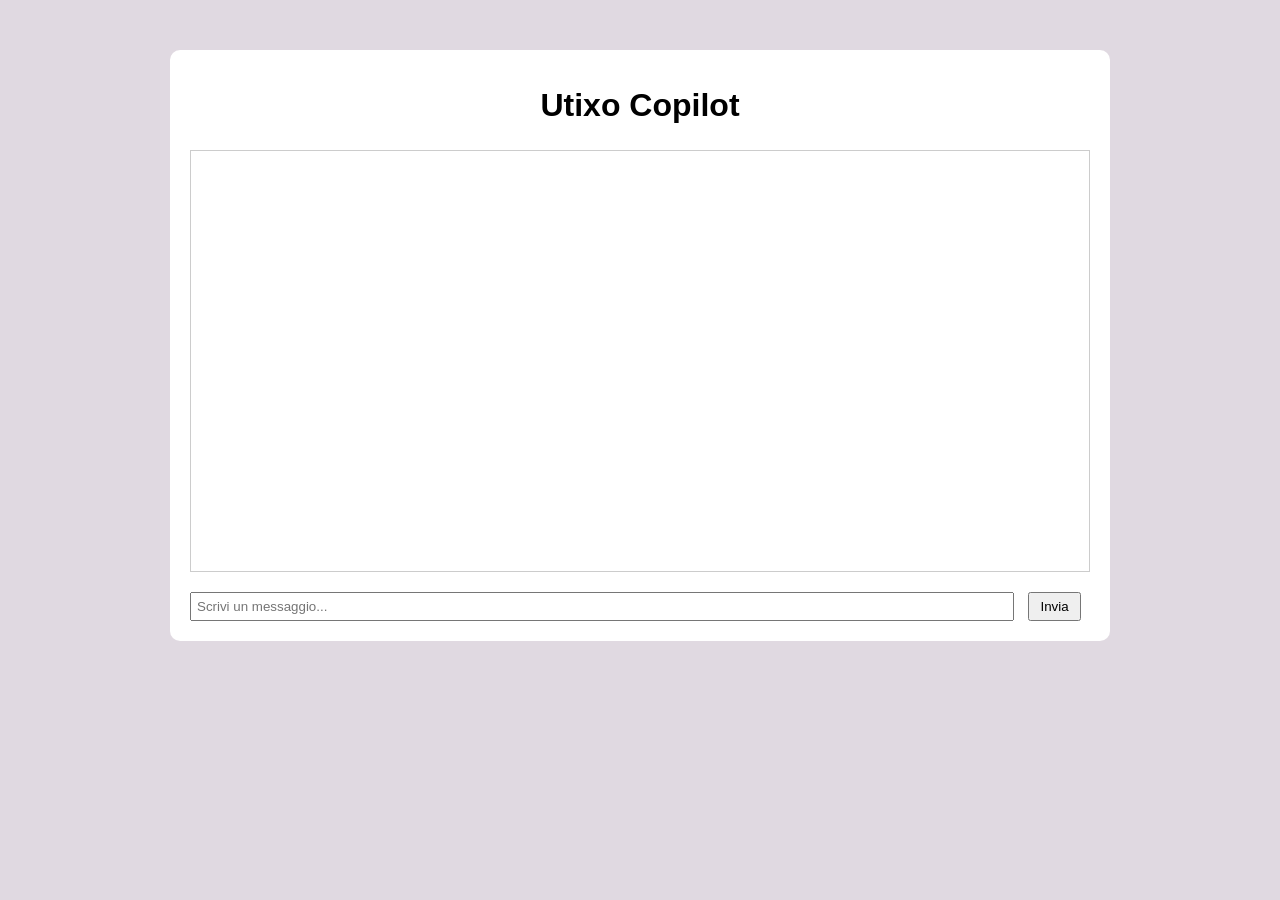
==== Codice/static/index.html @ 5d7fb334 "versione sistemata" ====
<!DOCTYPE html>
<html>

<head>
  <meta charset="UTF-8">
  <title>Chatbot Utente</title>
  <script src="javascript.js"></script>
  <link rel="stylesheet" href="style.css">

</head>

<body>
  <div id="chatbox">
    <h2>Utixo Copilot</h2>
    <div id="messages"></div>
    <input id="userInput" type="text" placeholder="Scrivi un messaggio..." />
    <button onclick="sendMessage()">Invia</button>
  </div>
</body>

</html>
---- Codice/static/style.css ----
body {
      font-family: Arial;
      background: rgb(224, 217, 225);
}

h2{
    text-align: center;
    font-size: 2rem;
}

#chatbox {
    width: 900px;
    margin: 50px auto;
    background: white;
    padding: 20px;
    padding-top: 10px;
    border-radius: 10px;
}

#messages {
    height: 400px;
    overflow-y: auto;
    border: 1px solid #ccc;
    padding: 10px;
}

.user {
    color: blue;
}

.bot {
    color: green;
}

#userInput {
    width: 90%;
    padding: 5px;
    margin-top: 20px;
    margin-right: 10px;
}

button {
    padding: 5px 10px;
}
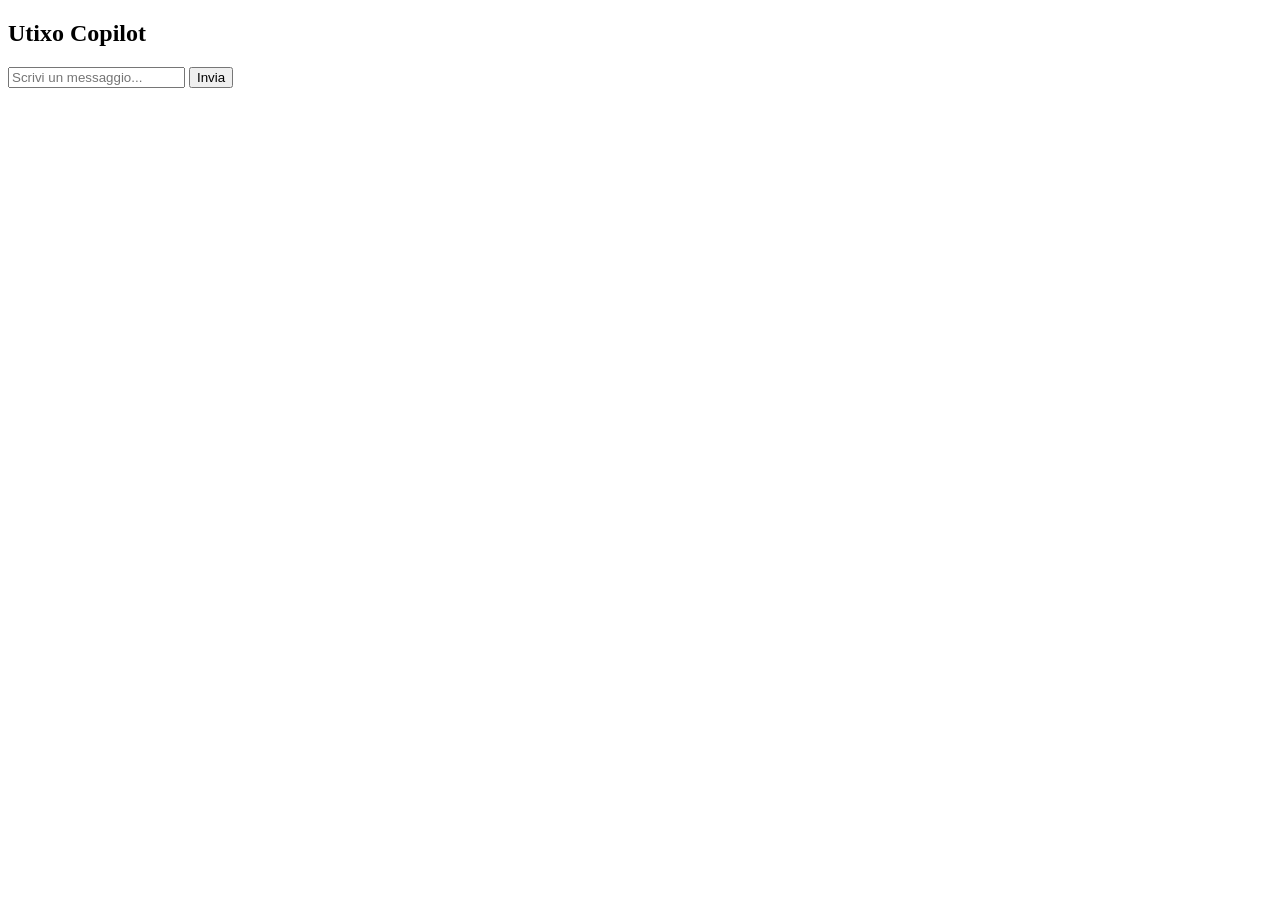
==== commit e2dc7aaa: "aggiornamento" ====
--- a/Codice/static/index.html
+++ b/Codice/static/index.html
@@ -4,9 +4,8 @@
 <head>
   <meta charset="UTF-8">
   <title>Chatbot Utente</title>
-  <script src="javascript.js"></script>
-  <link rel="stylesheet" href="style.css">
-
+  <script src="static/javascript.js"></script>
+  <link rel="stylesheet" href="static/style.css">
 </head>
 
 <body>
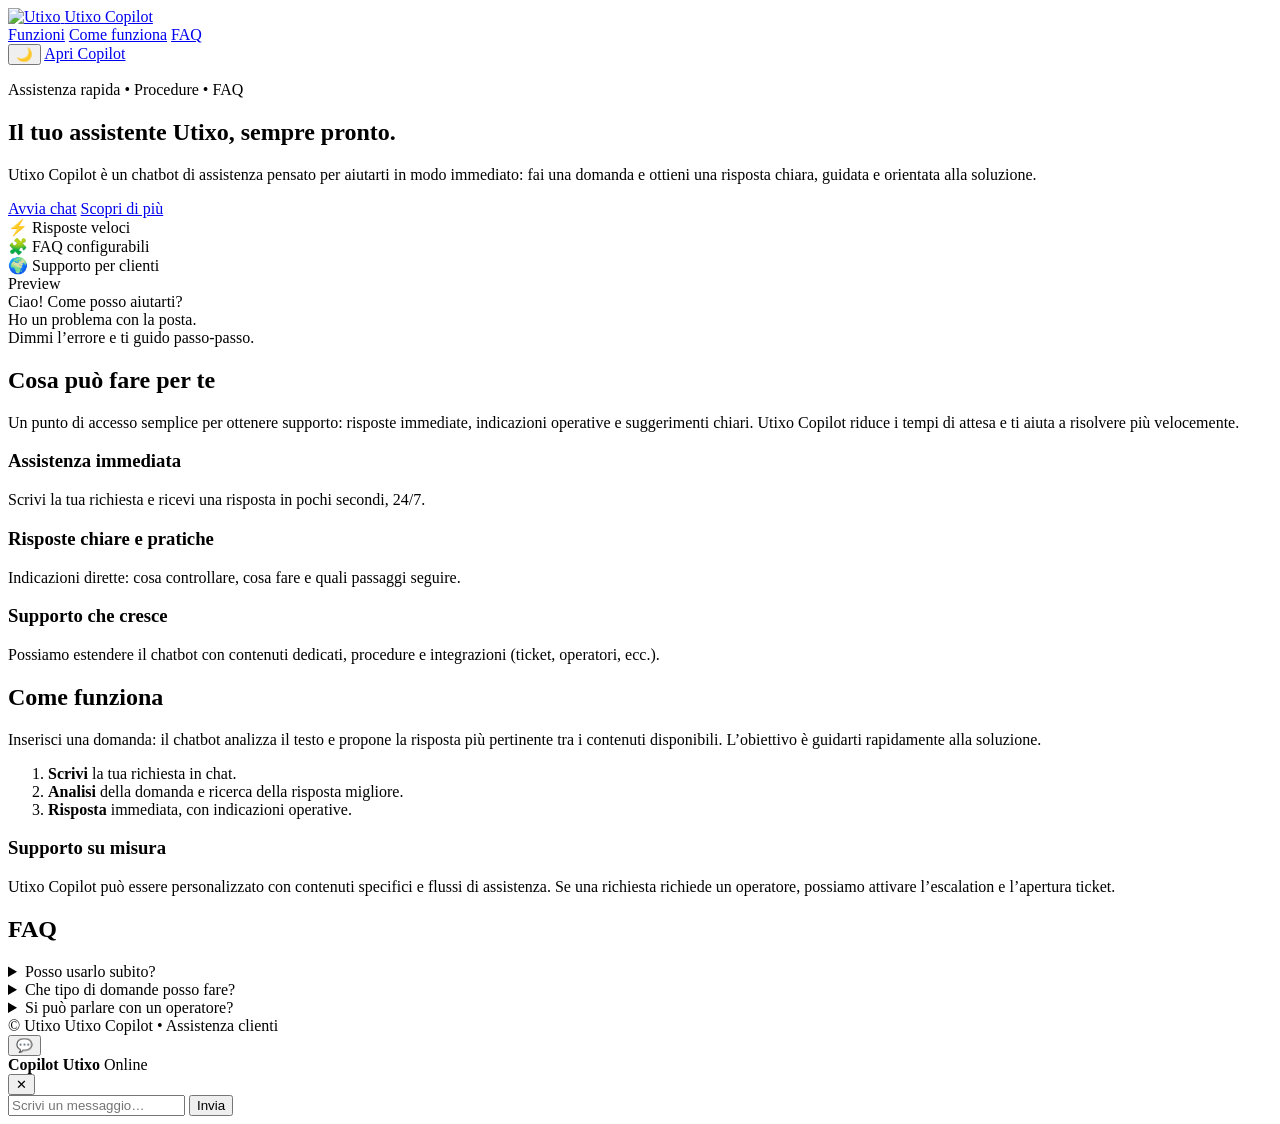
==== commit 48d78579: "aggiunta pagina admin per gestione faq e report" ====
--- a/Codice/static/index.html
+++ b/Codice/static/index.html
@@ -1,20 +1,201 @@
 <!DOCTYPE html>
-<html>
-
+<html lang="it">
 <head>
-  <meta charset="UTF-8">
-  <title>Chatbot Utente</title>
-  <script src="static/javascript.js"></script>
-  <link rel="stylesheet" href="static/style.css">
+    <meta charset="UTF-8" />
+    <meta name="viewport" content="width=device-width, initial-scale=1.0" />
+    <title>Utixo Copilot</title>
+
+    <link href="https://fonts.googleapis.com/css2?family=Inter:wght@300;400;500;600;700&display=swap" rel="stylesheet" />
+    <link rel="stylesheet" href="/static/style.css" />
 </head>
-
 <body>
-  <div id="chatbox">
-    <h2>Utixo Copilot</h2>
-    <div id="messages"></div>
-    <input id="userInput" type="text" placeholder="Scrivi un messaggio..." />
-    <button onclick="sendMessage()">Invia</button>
-  </div>
+
+    <!-- Overlay per drawer chat -->
+    <div class="backdrop" id="backdrop"></div>
+
+    <!-- NAVBAR -->
+    <header class="topbar">
+        <div class="topbar-inner">
+            <a href="/" class="brand" aria-label="Vai alla home">
+                <img src="/static/logo.png" alt="Utixo" class="brand-logo" />
+                <span class="brand-name">Utixo Copilot</span>
+            </a>
+
+            <nav class="nav-links">
+                <a href="#features">Funzioni</a>
+                <a href="#how">Come funziona</a>
+                <a href="#faq">FAQ</a>
+            </nav>
+
+            <div class="topbar-actions">
+                <button id="themeToggle" class="ghost-button" type="button" aria-label="Attiva/disattiva modalità scura">
+                    🌙
+                </button>
+                <a class="primary-button openChatBtn" href="#">Apri Copilot</a>
+            </div>
+        </div>
+    </header>
+
+    <!-- HERO -->
+    <section class="hero">
+        <div class="hero-inner">
+            <div class="hero-copy">
+                <p class="eyebrow">Assistenza rapida • Procedure • FAQ</p>
+                <h1>Il tuo assistente Utixo, sempre pronto.</h1>
+                <p class="hero-subtitle">
+                    Utixo Copilot è un chatbot di assistenza pensato per aiutarti in modo immediato:
+                    fai una domanda e ottieni una risposta chiara, guidata e orientata alla soluzione.
+                </p>
+
+                <div class="hero-cta">
+                    <a href="#" class="primary-button openChatBtn">Avvia chat</a>
+                    <a href="#features" class="secondary-button">Scopri di più</a>
+                </div>
+
+                <div class="hero-metrics">
+                    <div class="metric">
+                        <strong>⚡</strong>
+                        <span>Risposte veloci</span>
+                    </div>
+                    <div class="metric">
+                        <strong>🧩</strong>
+                        <span>FAQ configurabili</span>
+                    </div>
+                    <div class="metric">
+                        <strong>🌍</strong>
+                        <span>Supporto per clienti</span>
+                    </div>
+                </div>
+            </div>
+
+            <div class="hero-card">
+                <div class="hero-card-top">
+                    <div class="dot red"></div>
+                    <div class="dot yellow"></div>
+                    <div class="dot green"></div>
+                    <span class="hero-card-title">Preview</span>
+                </div>
+                <div class="hero-card-body">
+                    <div class="preview-line"></div>
+                    <div class="preview-line short"></div>
+                    <div class="preview-chat">
+                        <div class="preview-bubble bot">Ciao! Come posso aiutarti?</div>
+                        <div class="preview-bubble user">Ho un problema con la posta.</div>
+                        <div class="preview-bubble bot">Dimmi l’errore e ti guido passo-passo.</div>
+                    </div>
+                </div>
+            </div>
+        </div>
+    </section>
+
+    <!-- FEATURES -->
+    <section class="section" id="features">
+        <div class="section-inner">
+            <h2>Cosa può fare per te</h2>
+            <p class="section-subtitle">
+                Un punto di accesso semplice per ottenere supporto: risposte immediate, indicazioni operative e suggerimenti chiari.
+                Utixo Copilot riduce i tempi di attesa e ti aiuta a risolvere più velocemente.
+            </p>
+
+            <div class="grid">
+                <div class="card">
+                    <h3>Assistenza immediata</h3>
+                    <p>Scrivi la tua richiesta e ricevi una risposta in pochi secondi, 24/7.</p>
+                </div>
+                <div class="card">
+                    <h3>Risposte chiare e pratiche</h3>
+                    <p>Indicazioni dirette: cosa controllare, cosa fare e quali passaggi seguire.</p>
+                </div>
+                <div class="card">
+                    <h3>Supporto che cresce</h3>
+                    <p>Possiamo estendere il chatbot con contenuti dedicati, procedure e integrazioni (ticket, operatori, ecc.).</p>
+                </div>
+            </div>
+        </div>
+    </section>
+
+    <!-- HOW -->
+    <section class="section alt" id="how">
+        <div class="section-inner two-col">
+            <div>
+                <h2>Come funziona</h2>
+                <p class="section-subtitle">
+                    Inserisci una domanda: il chatbot analizza il testo e propone la risposta più pertinente tra i contenuti disponibili.
+                    L’obiettivo è guidarti rapidamente alla soluzione.
+                </p>
+
+                <ol class="steps">
+                    <li><strong>Scrivi</strong> la tua richiesta in chat.</li>
+                    <li><strong>Analisi</strong> della domanda e ricerca della risposta migliore.</li>
+                    <li><strong>Risposta</strong> immediata, con indicazioni operative.</li>
+                </ol>
+            </div>
+
+            <div class="callout">
+                <h3>Supporto su misura</h3>
+                <p>
+                    Utixo Copilot può essere personalizzato con contenuti specifici e flussi di assistenza.
+                    Se una richiesta richiede un operatore, possiamo attivare l’escalation e l’apertura ticket.
+                </p>
+            </div>
+        </div>
+    </section>
+
+    <!-- FAQ -->
+    <section class="section" id="faq">
+        <div class="section-inner">
+            <h2>FAQ</h2>
+            <div class="accordion">
+                <details>
+                    <summary>Posso usarlo subito?</summary>
+                    <p>Sì: puoi iniziare a fare domande direttamente dalla chat e ottenere risposte immediate.</p>
+                </details>
+                <details>
+                    <summary>Che tipo di domande posso fare?</summary>
+                    <p>Domande di assistenza: più sei specifico (errore, contesto, cosa stavi facendo), più la risposta sarà efficace.</p>
+                </details>
+                <details>
+                    <summary>Si può parlare con un operatore?</summary>
+                    <p>Sì: possiamo integrare l’escalation verso un operatore e l’apertura ticket quando necessario.</p>
+                </details>
+            </div>
+        </div>
+    </section>
+
+    <!-- FOOTER -->
+    <footer class="footer">
+        <div class="footer-inner">
+            <span>© Utixo</span>
+            <span class="muted">Utixo Copilot • Assistenza clienti</span>
+        </div>
+    </footer>
+
+    <!-- WIDGET FLOTTANTE + DRAWER CHAT -->
+    <button id="floatingChatButton" class="floating-chat-button" aria-label="Apri la chat con il Copilot">
+        💬
+    </button>
+
+    <aside id="chatDrawer" class="chat-drawer" aria-label="Chat Utixo Copilot">
+        <div class="chat-drawer-header">
+            <div class="chat-drawer-title">
+                <strong>Copilot Utixo</strong>
+                <span class="status-pill" id="statusPill">Online</span>
+            </div>
+            <button id="closeChatDrawer" class="icon-button" aria-label="Chiudi chat">✕</button>
+        </div>
+
+        <div class="chat-drawer-body">
+            <div class="chat-ui">
+                <div id="messages" class="chat-messages" aria-live="polite"></div>
+
+                <form id="chatForm" class="chat-input-bar" autocomplete="off">
+                    <input id="userInput" type="text" placeholder="Scrivi un messaggio…" aria-label="Scrivi un messaggio" />
+                    <button id="sendBtn" type="submit" class="send-button">Invia</button>
+                </form>
+            </div>
+        </div>
+    </aside>
+
+    <script src="/static/javascript.js" defer></script>
 </body>
-
 </html>
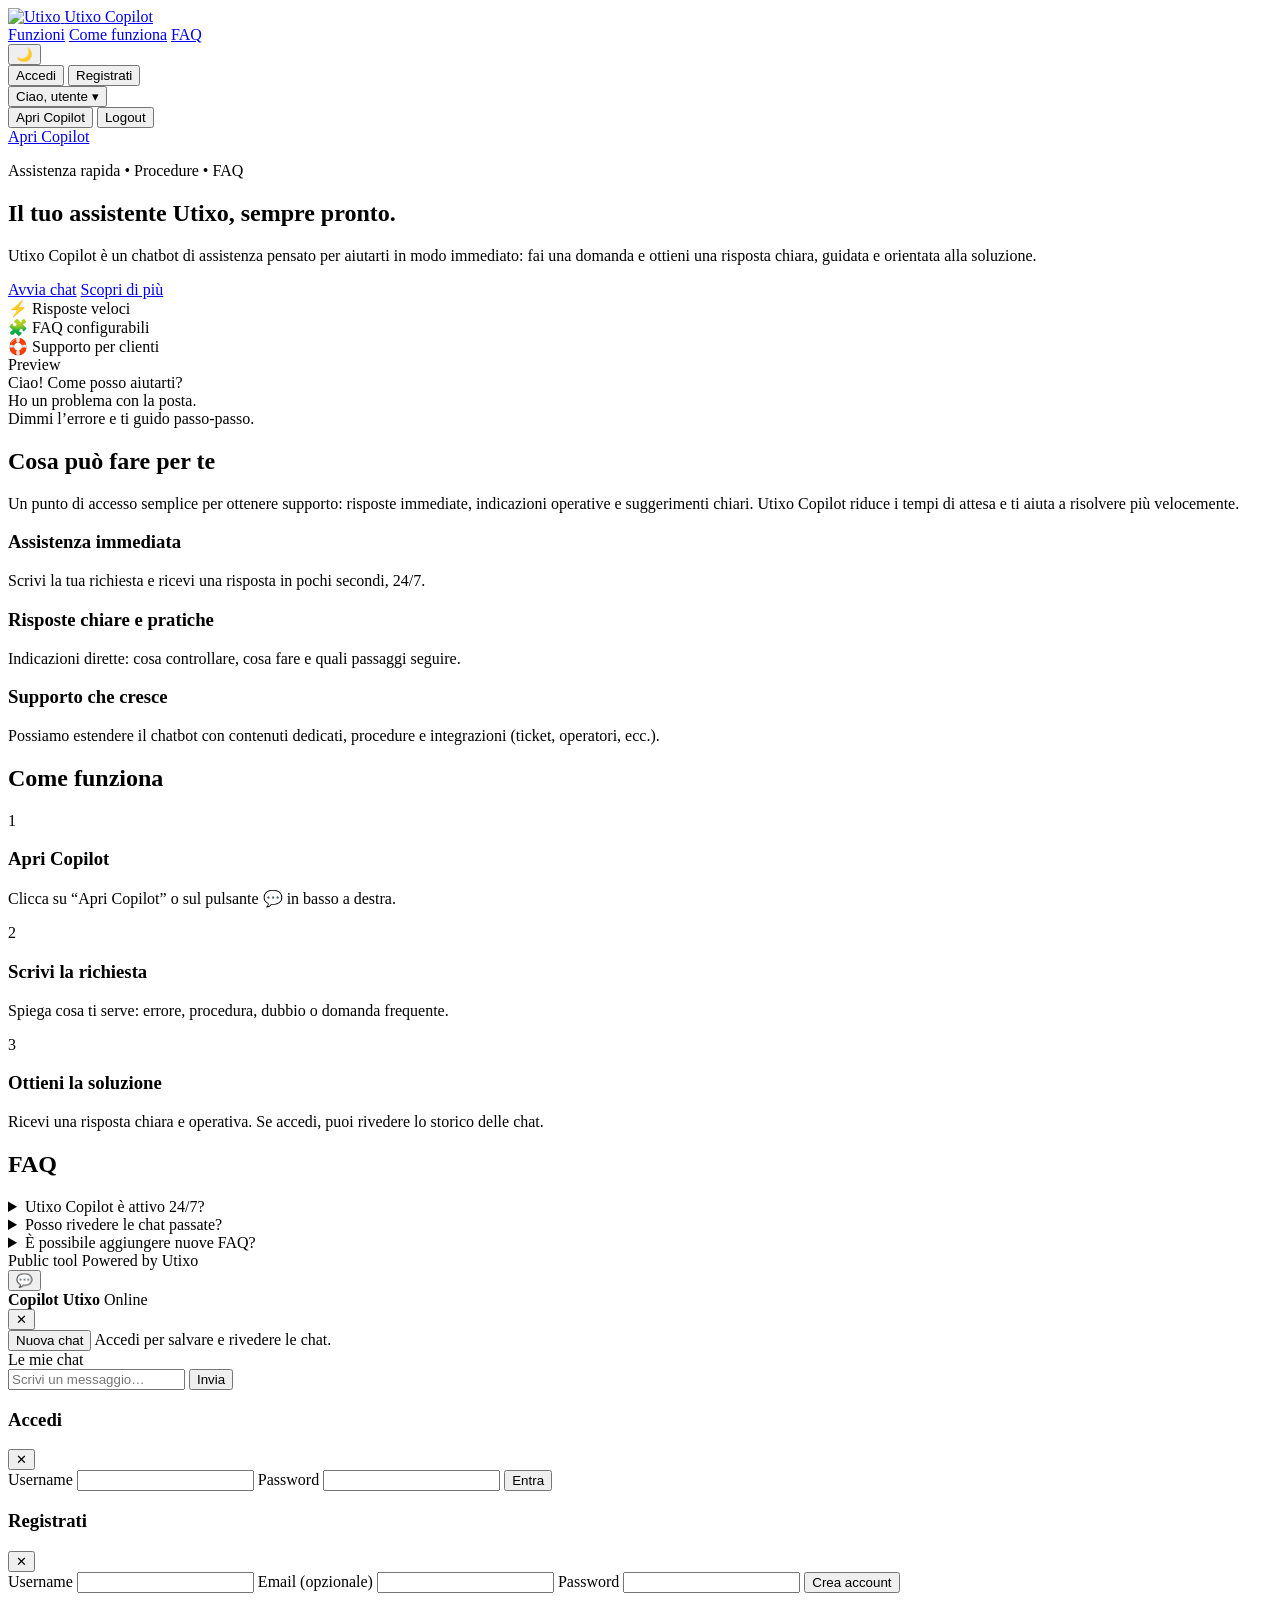
==== commit e041f7c7: "aiunto login per utenti, sezione admin separata dal resto, logging delle chat per utente aiunto logi" ====
--- a/Codice/static/index.html
+++ b/Codice/static/index.html
@@ -31,6 +31,25 @@
                 <button id="themeToggle" class="ghost-button" type="button" aria-label="Attiva/disattiva modalità scura">
                     🌙
                 </button>
+
+                <!-- Auth buttons (shown when logged out) -->
+                <div class="auth-area" id="authArea">
+                    <button id="loginBtn" class="ghost-button" type="button">Accedi</button>
+                    <button id="registerBtn" class="ghost-button" type="button">Registrati</button>
+
+                    <!-- User menu (shown when logged in) -->
+                    <div class="user-menu hidden" id="userMenu">
+                        <button id="userMenuBtn" class="ghost-button" type="button">
+                            Ciao, <span id="usernameLabel">utente</span> ▾
+                        </button>
+                        <div class="user-menu-dropdown hidden" id="userMenuDropdown">
+                            <!-- Puoi anche rimuovere questo se non lo vuoi proprio -->
+                            <button id="openChatsBtn" class="menu-item" type="button">Apri Copilot</button>
+                            <button id="logoutBtn" class="menu-item danger" type="button">Logout</button>
+                        </div>
+                    </div>
+                </div>
+
                 <a class="primary-button openChatBtn" href="#">Apri Copilot</a>
             </div>
         </div>
@@ -62,23 +81,21 @@
                         <span>FAQ configurabili</span>
                     </div>
                     <div class="metric">
-                        <strong>🌍</strong>
+                        <strong>🛟</strong>
                         <span>Supporto per clienti</span>
                     </div>
                 </div>
             </div>
 
-            <div class="hero-card">
-                <div class="hero-card-top">
-                    <div class="dot red"></div>
-                    <div class="dot yellow"></div>
-                    <div class="dot green"></div>
-                    <span class="hero-card-title">Preview</span>
-                </div>
-                <div class="hero-card-body">
-                    <div class="preview-line"></div>
-                    <div class="preview-line short"></div>
-                    <div class="preview-chat">
+            <div class="hero-preview">
+                <div class="preview-window">
+                    <div class="preview-topbar">
+                        <span class="dot red"></span>
+                        <span class="dot yellow"></span>
+                        <span class="dot green"></span>
+                        <span class="preview-title">Preview</span>
+                    </div>
+                    <div class="preview-content">
                         <div class="preview-bubble bot">Ciao! Come posso aiutarti?</div>
                         <div class="preview-bubble user">Ho un problema con la posta.</div>
                         <div class="preview-bubble bot">Dimmi l’errore e ti guido passo-passo.</div>
@@ -89,7 +106,7 @@
     </section>
 
     <!-- FEATURES -->
-    <section class="section" id="features">
+    <section id="features" class="section">
         <div class="section-inner">
             <h2>Cosa può fare per te</h2>
             <p class="section-subtitle">
@@ -97,7 +114,7 @@
                 Utixo Copilot riduce i tempi di attesa e ti aiuta a risolvere più velocemente.
             </p>
 
-            <div class="grid">
+            <div class="cards">
                 <div class="card">
                     <h3>Assistenza immediata</h3>
                     <p>Scrivi la tua richiesta e ricevi una risposta in pochi secondi, 24/7.</p>
@@ -115,58 +132,60 @@
     </section>
 
     <!-- HOW -->
-    <section class="section alt" id="how">
-        <div class="section-inner two-col">
-            <div>
-                <h2>Come funziona</h2>
-                <p class="section-subtitle">
-                    Inserisci una domanda: il chatbot analizza il testo e propone la risposta più pertinente tra i contenuti disponibili.
-                    L’obiettivo è guidarti rapidamente alla soluzione.
-                </p>
-
-                <ol class="steps">
-                    <li><strong>Scrivi</strong> la tua richiesta in chat.</li>
-                    <li><strong>Analisi</strong> della domanda e ricerca della risposta migliore.</li>
-                    <li><strong>Risposta</strong> immediata, con indicazioni operative.</li>
-                </ol>
-            </div>
-
-            <div class="callout">
-                <h3>Supporto su misura</h3>
-                <p>
-                    Utixo Copilot può essere personalizzato con contenuti specifici e flussi di assistenza.
-                    Se una richiesta richiede un operatore, possiamo attivare l’escalation e l’apertura ticket.
-                </p>
+    <section id="how" class="section section-alt">
+        <div class="section-inner">
+            <h2>Come funziona</h2>
+            <div class="steps">
+                <div class="step">
+                    <div class="step-num">1</div>
+                    <div class="step-body">
+                        <h3>Apri Copilot</h3>
+                        <p>Clicca su “Apri Copilot” o sul pulsante 💬 in basso a destra.</p>
+                    </div>
+                </div>
+                <div class="step">
+                    <div class="step-num">2</div>
+                    <div class="step-body">
+                        <h3>Scrivi la richiesta</h3>
+                        <p>Spiega cosa ti serve: errore, procedura, dubbio o domanda frequente.</p>
+                    </div>
+                </div>
+                <div class="step">
+                    <div class="step-num">3</div>
+                    <div class="step-body">
+                        <h3>Ottieni la soluzione</h3>
+                        <p>Ricevi una risposta chiara e operativa. Se accedi, puoi rivedere lo storico delle chat.</p>
+                    </div>
+                </div>
             </div>
         </div>
     </section>
 
     <!-- FAQ -->
-    <section class="section" id="faq">
+    <section id="faq" class="section">
         <div class="section-inner">
             <h2>FAQ</h2>
-            <div class="accordion">
+            <div class="faq">
                 <details>
-                    <summary>Posso usarlo subito?</summary>
-                    <p>Sì: puoi iniziare a fare domande direttamente dalla chat e ottenere risposte immediate.</p>
+                    <summary>Utixo Copilot è attivo 24/7?</summary>
+                    <p>Sì, puoi usarlo in qualsiasi momento. Se accedi, le chat vengono salvate nel tuo profilo.</p>
                 </details>
                 <details>
-                    <summary>Che tipo di domande posso fare?</summary>
-                    <p>Domande di assistenza: più sei specifico (errore, contesto, cosa stavi facendo), più la risposta sarà efficace.</p>
+                    <summary>Posso rivedere le chat passate?</summary>
+                    <p>Sì: effettua l’accesso e la lista chat sarà visibile a sinistra nel Copilot.</p>
                 </details>
                 <details>
-                    <summary>Si può parlare con un operatore?</summary>
-                    <p>Sì: possiamo integrare l’escalation verso un operatore e l’apertura ticket quando necessario.</p>
+                    <summary>È possibile aggiungere nuove FAQ?</summary>
+                    <p>Sì, tramite la sezione admin puoi aggiornare e ampliare il database delle FAQ.</p>
                 </details>
             </div>
         </div>
     </section>
 
-    <!-- FOOTER -->
     <footer class="footer">
         <div class="footer-inner">
-            <span>© Utixo</span>
-            <span class="muted">Utixo Copilot • Assistenza clienti</span>
+            <span>Public tool</span>
+            <span>Powered by Utixo</span>
         </div>
     </footer>
 
@@ -185,16 +204,77 @@
         </div>
 
         <div class="chat-drawer-body">
-            <div class="chat-ui">
-                <div id="messages" class="chat-messages" aria-live="polite"></div>
-
-                <form id="chatForm" class="chat-input-bar" autocomplete="off">
-                    <input id="userInput" type="text" placeholder="Scrivi un messaggio…" aria-label="Scrivi un messaggio" />
-                    <button id="sendBtn" type="submit" class="send-button">Invia</button>
-                </form>
+            <div class="chat-tools">
+                <button id="newChatBtn" class="chip-button" type="button">Nuova chat</button>
+                <span id="chatLoginHint" class="chat-hint">Accedi per salvare e rivedere le chat.</span>
+            </div>
+
+            <div class="chat-layout">
+                <div id="conversationsPane" class="chat-conversations hidden" aria-label="Elenco conversazioni">
+                    <div class="chat-conversations-header">Le mie chat</div>
+                    <div id="conversationsList" class="chat-conversations-list"></div>
+                </div>
+
+                <div class="chat-ui">
+                    <div id="messages" class="chat-messages" aria-live="polite"></div>
+
+                    <form id="chatForm" class="chat-input-bar" autocomplete="off">
+                        <input id="userInput" type="text" placeholder="Scrivi un messaggio…" aria-label="Scrivi un messaggio" />
+                        <button id="sendBtn" type="submit" class="send-button">Invia</button>
+                    </form>
+                </div>
             </div>
         </div>
     </aside>
+
+    <!-- AUTH MODALS -->
+    <div id="modalBackdrop" class="modal-backdrop hidden" aria-hidden="true"></div>
+
+    <div id="loginModal" class="modal hidden" role="dialog" aria-modal="true" aria-labelledby="loginTitle">
+        <div class="modal-card">
+            <div class="modal-header">
+                <h3 id="loginTitle">Accedi</h3>
+                <button class="icon-button" type="button" data-close-modal="loginModal" aria-label="Chiudi">✕</button>
+            </div>
+            <div id="loginError" class="modal-error hidden"></div>
+            <form id="loginForm" class="modal-form" autocomplete="off">
+                <label class="field">
+                    <span>Username</span>
+                    <input id="loginUsername" type="text" required />
+                </label>
+                <label class="field">
+                    <span>Password</span>
+                    <input id="loginPassword" type="password" required />
+                </label>
+                <button class="primary-button full" type="submit">Entra</button>
+            </form>
+        </div>
+    </div>
+
+    <div id="registerModal" class="modal hidden" role="dialog" aria-modal="true" aria-labelledby="registerTitle">
+        <div class="modal-card">
+            <div class="modal-header">
+                <h3 id="registerTitle">Registrati</h3>
+                <button class="icon-button" type="button" data-close-modal="registerModal" aria-label="Chiudi">✕</button>
+            </div>
+            <div id="registerError" class="modal-error hidden"></div>
+            <form id="registerForm" class="modal-form" autocomplete="off">
+                <label class="field">
+                    <span>Username</span>
+                    <input id="registerUsername" type="text" minlength="3" required />
+                </label>
+                <label class="field">
+                    <span>Email (opzionale)</span>
+                    <input id="registerEmail" type="email" />
+                </label>
+                <label class="field">
+                    <span>Password</span>
+                    <input id="registerPassword" type="password" minlength="8" required />
+                </label>
+                <button class="primary-button full" type="submit">Crea account</button>
+            </form>
+        </div>
+    </div>
 
     <script src="/static/javascript.js" defer></script>
 </body>
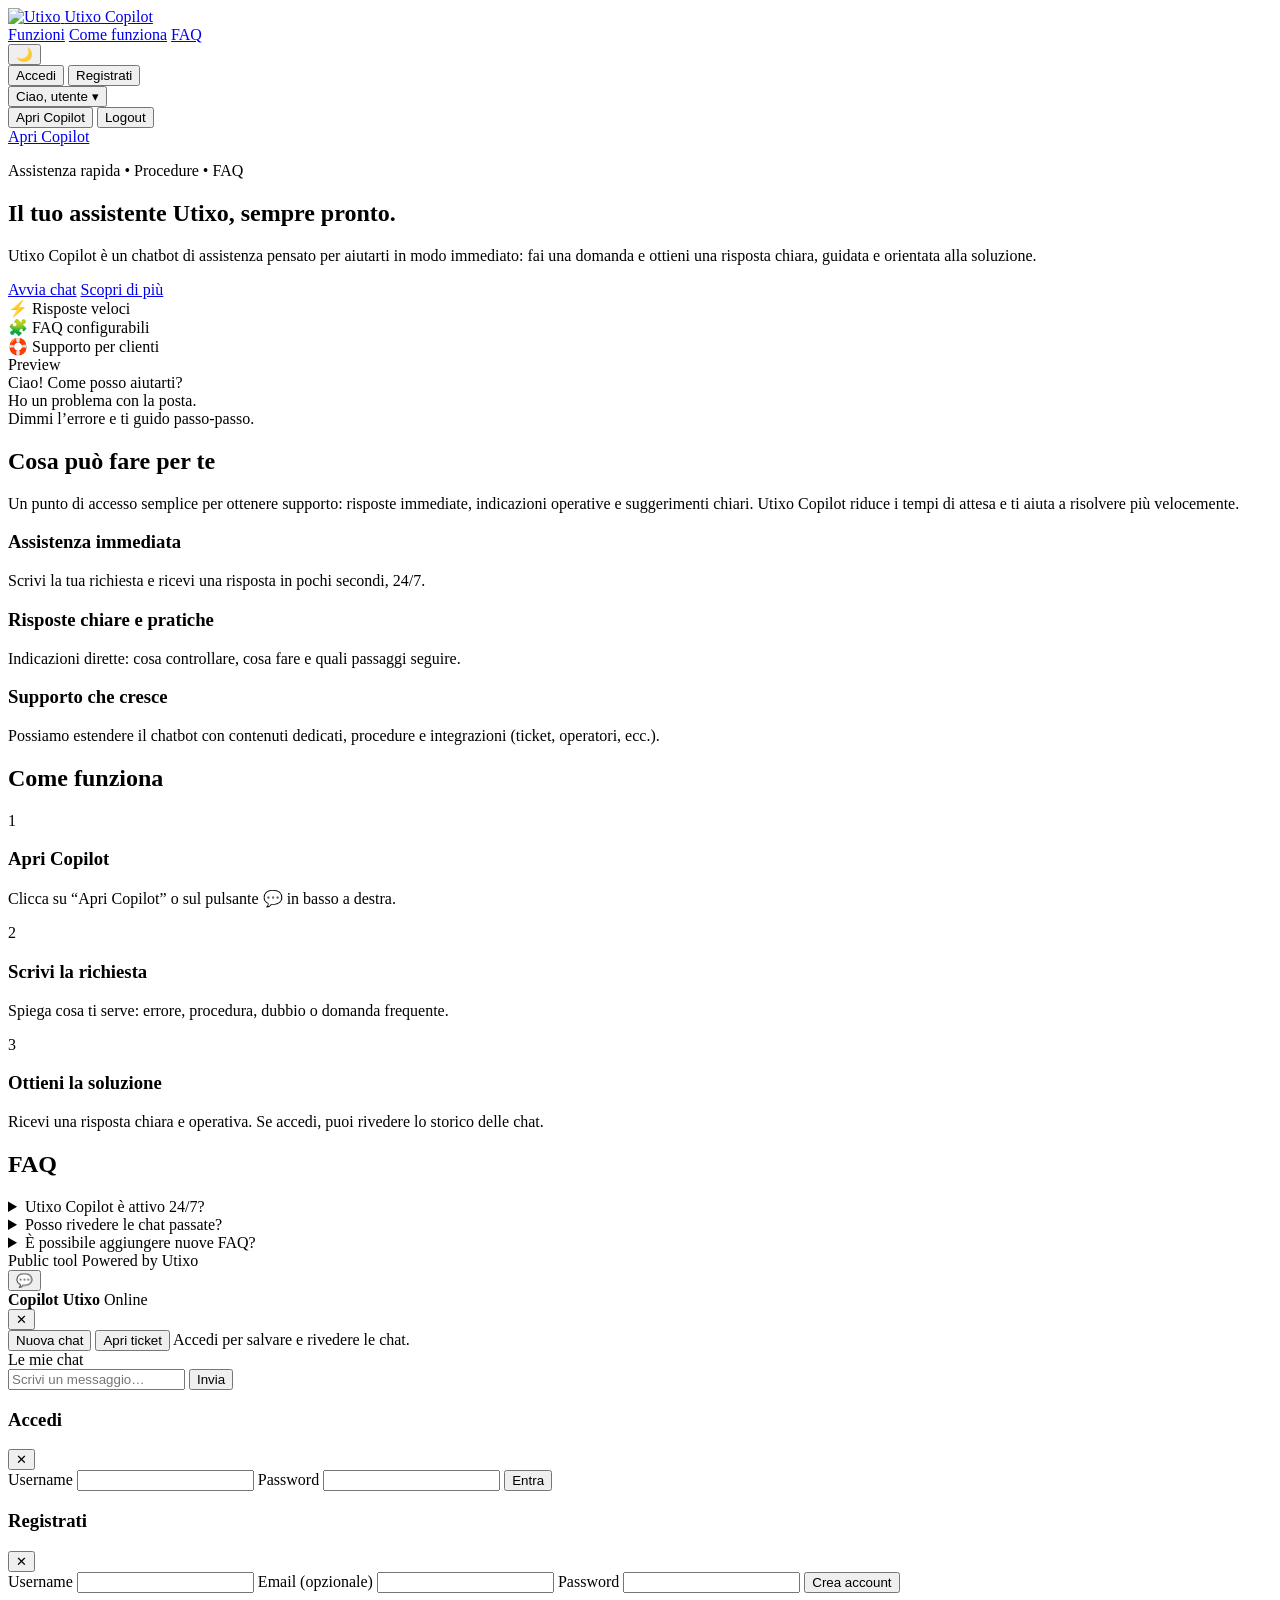
==== commit 9fa83aea: "modificato js apertura ticket" ====
--- a/Codice/static/index.html
+++ b/Codice/static/index.html
@@ -206,6 +206,7 @@
         <div class="chat-drawer-body">
             <div class="chat-tools">
                 <button id="newChatBtn" class="chip-button" type="button">Nuova chat</button>
+                <button id="openTicketBtn" class="chip-button chip-secondary" type="button" title="Apri un ticket Utixo">Apri ticket</button>
                 <span id="chatLoginHint" class="chat-hint">Accedi per salvare e rivedere le chat.</span>
             </div>
 
@@ -276,6 +277,10 @@
         </div>
     </div>
 
+    <script>
+      window.UTIXO_TICKET_URL = "https://shop.serverweb.net/submitticket.php?step=2&deptid=2";
+    </script>
+
     <script src="/static/javascript.js" defer></script>
 </body>
 </html>
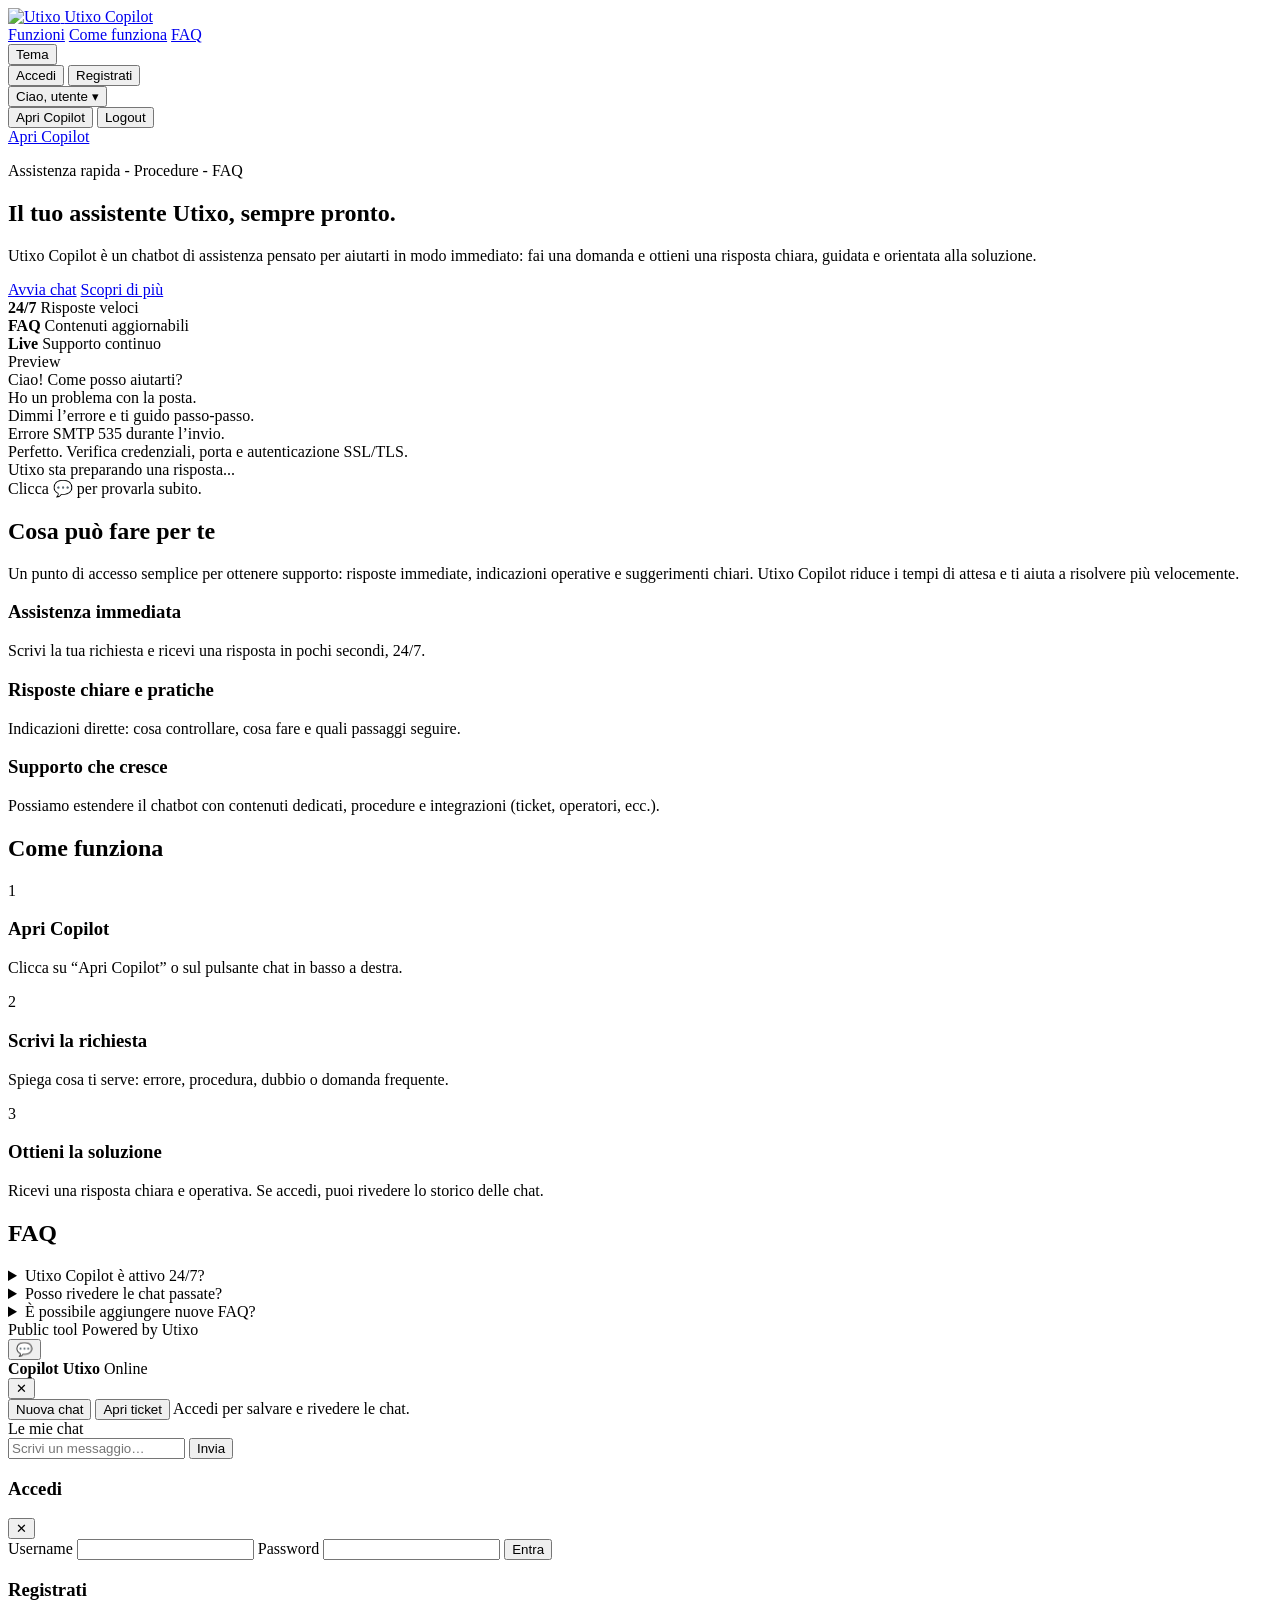
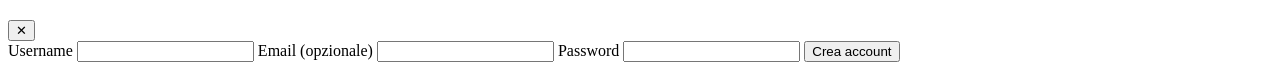
==== commit 120e99e9: "sistemata ui" ====
--- a/Codice/static/index.html
+++ b/Codice/static/index.html
@@ -5,15 +5,13 @@
     <meta name="viewport" content="width=device-width, initial-scale=1.0" />
     <title>Utixo Copilot</title>
 
-    <link href="https://fonts.googleapis.com/css2?family=Inter:wght@300;400;500;600;700&display=swap" rel="stylesheet" />
+    <link href="https://fonts.googleapis.com/css2?family=Manrope:wght@400;500;600;700;800&family=Space+Grotesk:wght@500;600;700&display=swap" rel="stylesheet" />
     <link rel="stylesheet" href="/static/style.css" />
 </head>
 <body>
 
-    <!-- Overlay per drawer chat -->
     <div class="backdrop" id="backdrop"></div>
 
-    <!-- NAVBAR -->
     <header class="topbar">
         <div class="topbar-inner">
             <a href="/" class="brand" aria-label="Vai alla home">
@@ -29,21 +27,18 @@
 
             <div class="topbar-actions">
                 <button id="themeToggle" class="ghost-button" type="button" aria-label="Attiva/disattiva modalità scura">
-                    🌙
+                    Tema
                 </button>
 
-                <!-- Auth buttons (shown when logged out) -->
                 <div class="auth-area" id="authArea">
                     <button id="loginBtn" class="ghost-button" type="button">Accedi</button>
                     <button id="registerBtn" class="ghost-button" type="button">Registrati</button>
 
-                    <!-- User menu (shown when logged in) -->
                     <div class="user-menu hidden" id="userMenu">
                         <button id="userMenuBtn" class="ghost-button" type="button">
                             Ciao, <span id="usernameLabel">utente</span> ▾
                         </button>
                         <div class="user-menu-dropdown hidden" id="userMenuDropdown">
-                            <!-- Puoi anche rimuovere questo se non lo vuoi proprio -->
                             <button id="openChatsBtn" class="menu-item" type="button">Apri Copilot</button>
                             <button id="logoutBtn" class="menu-item danger" type="button">Logout</button>
                         </div>
@@ -55,11 +50,10 @@
         </div>
     </header>
 
-    <!-- HERO -->
     <section class="hero">
         <div class="hero-inner">
             <div class="hero-copy">
-                <p class="eyebrow">Assistenza rapida • Procedure • FAQ</p>
+                <p class="eyebrow">Assistenza rapida - Procedure - FAQ</p>
                 <h1>Il tuo assistente Utixo, sempre pronto.</h1>
                 <p class="hero-subtitle">
                     Utixo Copilot è un chatbot di assistenza pensato per aiutarti in modo immediato:
@@ -73,16 +67,16 @@
 
                 <div class="hero-metrics">
                     <div class="metric">
-                        <strong>⚡</strong>
+                        <strong>24/7</strong>
                         <span>Risposte veloci</span>
                     </div>
                     <div class="metric">
-                        <strong>🧩</strong>
-                        <span>FAQ configurabili</span>
+                        <strong>FAQ</strong>
+                        <span>Contenuti aggiornabili</span>
                     </div>
                     <div class="metric">
-                        <strong>🛟</strong>
-                        <span>Supporto per clienti</span>
+                        <strong>Live</strong>
+                        <span>Supporto continuo</span>
                     </div>
                 </div>
             </div>
@@ -99,13 +93,21 @@
                         <div class="preview-bubble bot">Ciao! Come posso aiutarti?</div>
                         <div class="preview-bubble user">Ho un problema con la posta.</div>
                         <div class="preview-bubble bot">Dimmi l’errore e ti guido passo-passo.</div>
-                    </div>
-                </div>
-            </div>
-        </div>
-    </section>
-
-    <!-- FEATURES -->
+                        <div class="preview-bubble user">Errore SMTP 535 durante l’invio.</div>
+                        <div class="preview-bubble bot">Perfetto. Verifica credenziali, porta e autenticazione SSL/TLS.</div>
+                        <div class="preview-meta">
+                            <span class="typing-dot"></span>
+                            <span class="typing-dot"></span>
+                            <span class="typing-dot"></span>
+                            <span class="preview-meta-text">Utixo sta preparando una risposta...</span>
+                        </div>
+                    </div>
+                    <div class="preview-cta-hint">Clicca 💬 per provarla subito.</div>
+                </div>
+            </div>
+        </div>
+    </section>
+
     <section id="features" class="section">
         <div class="section-inner">
             <h2>Cosa può fare per te</h2>
@@ -131,7 +133,6 @@
         </div>
     </section>
 
-    <!-- HOW -->
     <section id="how" class="section section-alt">
         <div class="section-inner">
             <h2>Come funziona</h2>
@@ -140,7 +141,7 @@
                     <div class="step-num">1</div>
                     <div class="step-body">
                         <h3>Apri Copilot</h3>
-                        <p>Clicca su “Apri Copilot” o sul pulsante 💬 in basso a destra.</p>
+                        <p>Clicca su “Apri Copilot” o sul pulsante chat in basso a destra.</p>
                     </div>
                 </div>
                 <div class="step">
@@ -161,7 +162,6 @@
         </div>
     </section>
 
-    <!-- FAQ -->
     <section id="faq" class="section">
         <div class="section-inner">
             <h2>FAQ</h2>
@@ -189,7 +189,6 @@
         </div>
     </footer>
 
-    <!-- WIDGET FLOTTANTE + DRAWER CHAT -->
     <button id="floatingChatButton" class="floating-chat-button" aria-label="Apri la chat con il Copilot">
         💬
     </button>
@@ -228,7 +227,6 @@
         </div>
     </aside>
 
-    <!-- AUTH MODALS -->
     <div id="modalBackdrop" class="modal-backdrop hidden" aria-hidden="true"></div>
 
     <div id="loginModal" class="modal hidden" role="dialog" aria-modal="true" aria-labelledby="loginTitle">
